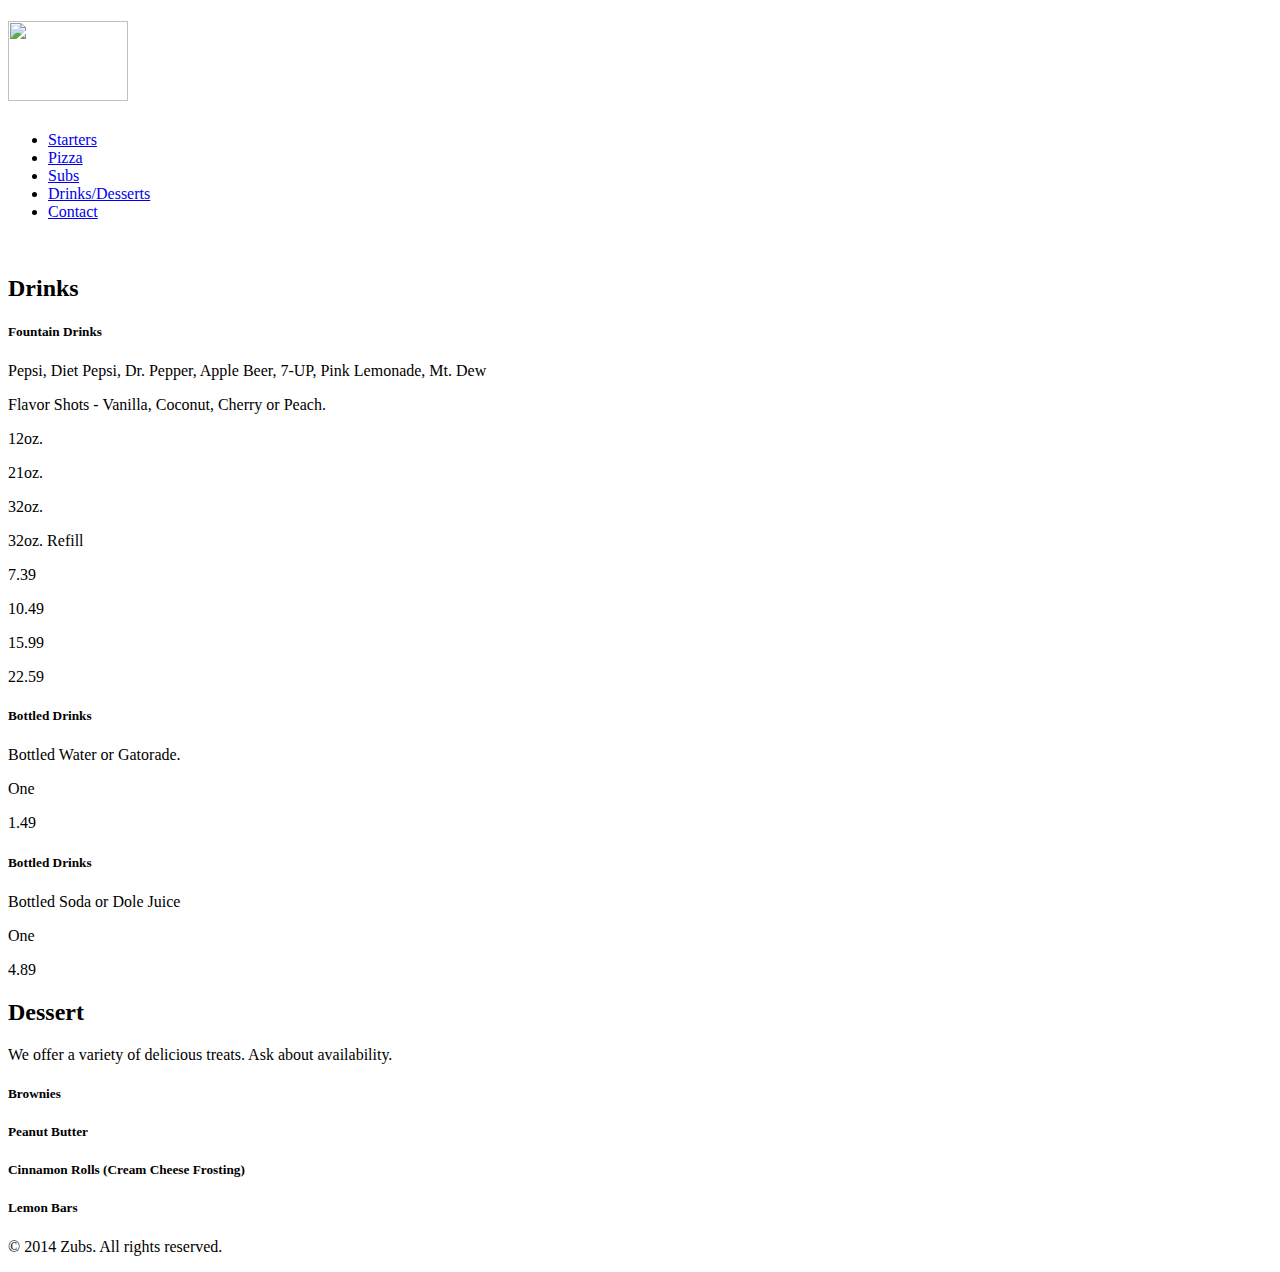
==== dd.html @ 9052222b "dessert and pizza" ====
<!DOCTYPE html PUBLIC "-//W3C//DTD XHTML 1.0 Strict//EN" "http://www.w3.org/TR/xhtml1/DTD/xhtml1-strict.dtd">

<html xmlns="http://www.w3.org/1999/xhtml">
<head>
<meta http-equiv="Content-Type" content="text/html; charset=utf-8" />
<title>Zubs</title>
<meta name="keywords" content="" />
<meta name="description" content="" />
<link href="http://fonts.googleapis.com/css?family=Source+Sans+Pro:200,300,400,600,700,900" rel="stylesheet" />
<link href="default.css" rel="stylesheet" type="text/css" media="all" />
<link href="fonts.css" rel="stylesheet" type="text/css" media="all" />


</head>
<body>
<div id="header-wrapper-dd">
	<div id="header" class="container">
		<div id="logo">
			<h1><a href="index.html"><img src="images/zubslogo4.png" width="120" height="80" alt="" /></a></h1>
		</div>
		<div id="menu">
			<ul>
				<li><a href="starters.html" accesskey="1" title="">Starters</a></li>
				<li><a href="pizza.html" accesskey="2" title="">Pizza</a></li>
				<li><a href="subs.html" accesskey="3" title="">Subs</a></li>
				<li><a href="dd.html" accesskey="3" title="">Drinks/Desserts</a></li>
				<li><a href="contact.html" accesskey="4" title="">Contact</a></li>
			</ul>
		</div>
	</div>
	<div id="banner" class="container"><span></br>
		 </span></div>
</div>
<div id="wrapper">
	<div class= "pizzapage">
		<div class="title">
			<h2 class="pizzatitle">Drinks</h2>
			<!-- <span>Text Here</span> </div> -->

		</div>
		<div id="page3" class="container">
			<div class="menu1">
				<h5>Fountain Drinks</h5>
				<p class="pizzatext">Pepsi, Diet Pepsi, Dr. Pepper, Apple Beer, 7-UP, Pink Lemonade, Mt. Dew</p>
				<p class="pizzatext">Flavor Shots - Vanilla, Coconut, Cherry or Peach.</p>
				<div class="size">
				<p class="bbsize">12oz.</p> <p class="pizzasize">21oz.</p> <p class="pizzasize">32oz.</p> <p class="pizzasize">32oz. Refill</p>
				</div>
				<div class="price">
				<p class="bbprice1">7.39</p> <p class="bbprice">10.49</p> <p class="bbprice">15.99</p> <p class="bbprice">22.59</p>
				</div>
			</div>

			<div class="menu2">
				<h5>Bottled Drinks</h5>
				<p class="ddtext">Bottled Water or Gatorade.</p>
				<div class="ssize">
				<p class="subssize">One</p>
				</div>
				<div class="sprice">
				<p class="pizzaprice">1.49</p>
				</div>
				<!-- <div class="ssize">
				<p class="subssize">Full</p>
				</div>
				<div class="sprice">
				<p class="pizzaprice">9.99</p>
				</div> -->
			</div>

			<div class="menu1">
				<h5>Bottled Drinks</h5>
				<p class="ddtext">Bottled Soda or Dole Juice</p>
				<div class="ssize">
				<p class="subssize">One</p>
				</div>
				<div class="sprice">
				<p class="pizzaprice">4.89</p>
				</div>
				<!-- <div class="ssize">
				<p class="subssize">Full</p>
				</div>
				<div class="sprice">
				<p class="pizzaprice">8.89</p> -->
				</div>
			</div>
		</div>

	</div>
</div>

<div id="wrapper2">	
	<div id="welcome" class="container">
	</div>
<div>


<div id="wrapper" class="tradtional">
	<div class= "pizzapage2">
		<div class="title">
			<h2 class="pizzatitle">Dessert</h2>
			<span>We offer a variety of delicious treats. Ask about availability.</span> </div>

		</div>
		<div id="page3" class="container">
		
			<div class="menu1">
				<h5 class="hfivedd">Brownies</h5>
				<!-- <p class="ddtext">Description Here</p>
				<div class="ssize">
				<p class="subssize">One</p>
				</div>
				<div class="sprice">
				<p class="pizzaprice">4.89</p>
				</div>
				<div class="ssize">
				<p class="subssize">More</p>
				</div>
				<div class="sprice">
				<p class="pizzaprice">8.89</p>
				</div> -->

			</div>

			<div class="menu2">
				<h5 class="hfivedd">Peanut Butter</h5>
			<!-- 	<p class="ddtext">Description Here</p>
				<div class="ssize">
				<p class="subssize">One</p>
				</div>
				<div class="sprice">
				<p class="pizzaprice">5.99</p>
				</div>
				<div class="ssize">
				<p class="subssize">More</p>
				</div>
				<div class="sprice">
				<p class="pizzaprice">9.99</p>
				</div> -->
			</div>

			<div class="menu1">
				<h5 class="hfivedd">Cinnamon Rolls (Cream Cheese Frosting)</h5>
				<!-- <p class="ddtext">Description Here</p>
				<div class="ssize">
				<p class="subssize">One</p>
				</div>
				<div class="sprice">
				<p class="pizzaprice">4.89</p>
				</div>
				<div class="ssize">
				<p class="subssize">More</p>
				</div>
				<div class="sprice">
				<p class="pizzaprice">8.89</p>
				</div> -->

			</div>

				<div class="menu2">
				<h5 class="hfivedd">Lemon Bars</h5>
			<!-- 	<p class="ddtext">Description Here</p>
				<div class="ssize">
				<p class="subssize">One</p>
				</div>
				<div class="sprice">
				<p class="pizzaprice">5.99</p>
				</div>
				<div class="ssize">
				<p class="subssize">More</p>
				</div>
				<div class="sprice">
				<p class="pizzaprice">9.99</p>
				</div> -->
			</div>

			
		


		</div>

	</div>
</div>

<footer>
	<p class = "copyright">&copy; 2014 Zubs. All rights reserved.</p>
</footer>
</body>
</html>
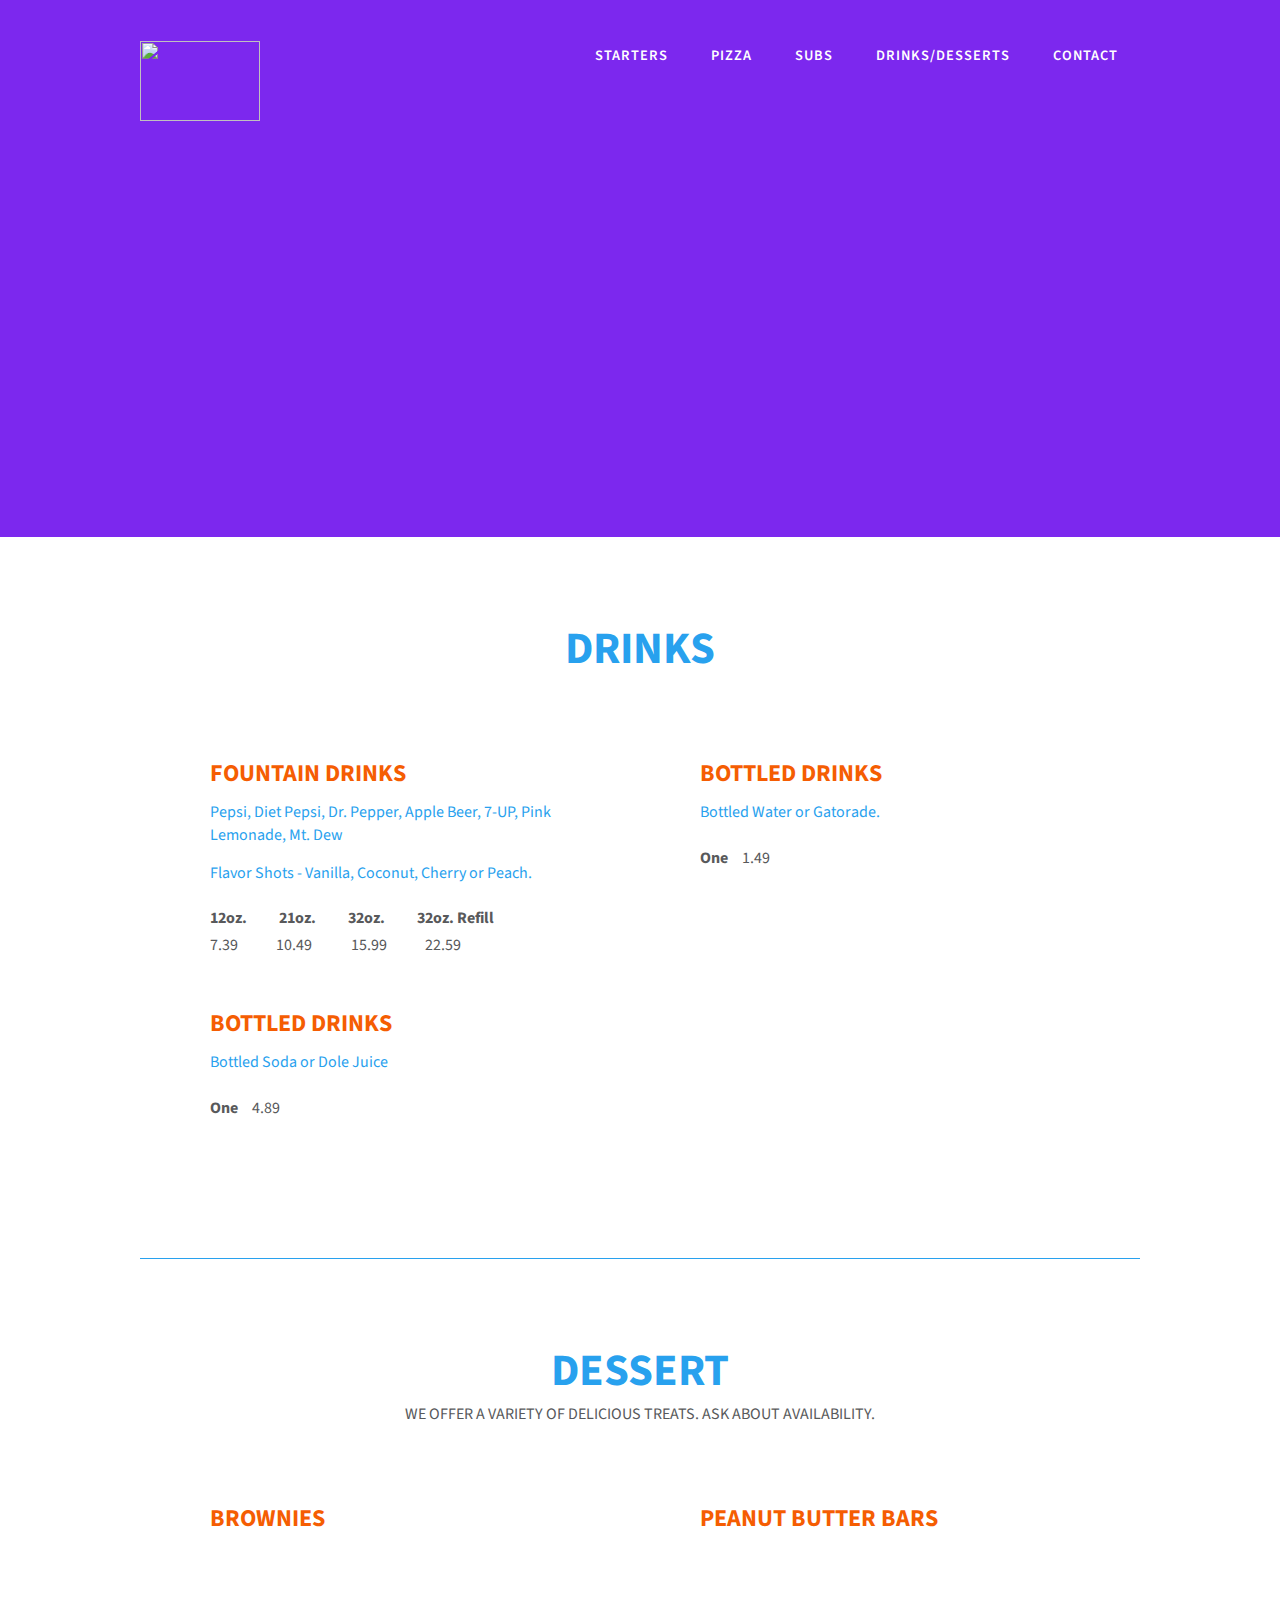
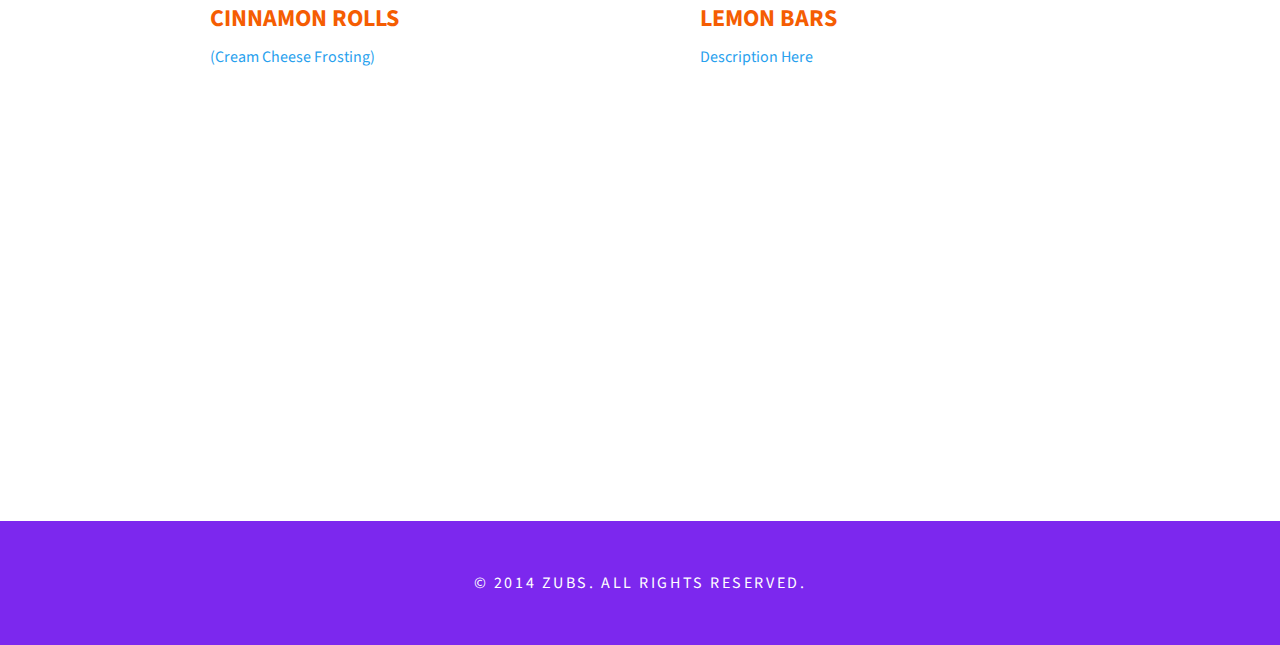
==== commit 56c9e774: "dd changes" ====
--- a/dd.html
+++ b/dd.html
@@ -35,7 +35,7 @@
 	<div class= "pizzapage">
 		<div class="title">
 			<h2 class="pizzatitle">Drinks</h2>
-			<!-- <span>Text Here</span> </div> -->
+			<span></span> </div>
 
 		</div>
 		<div id="page3" class="container">
@@ -68,7 +68,7 @@
 				</div> -->
 			</div>
 
-			<div class="menu1">
+			<div class="menu12">
 				<h5>Bottled Drinks</h5>
 				<p class="ddtext">Bottled Soda or Dole Juice</p>
 				<div class="ssize">
@@ -123,7 +123,7 @@
 			</div>
 
 			<div class="menu2">
-				<h5 class="hfivedd">Peanut Butter</h5>
+				<h5 class="hfivedd">Peanut Butter Bars</h5>
 			<!-- 	<p class="ddtext">Description Here</p>
 				<div class="ssize">
 				<p class="subssize">One</p>
@@ -140,9 +140,9 @@
 			</div>
 
 			<div class="menu1">
-				<h5 class="hfivedd">Cinnamon Rolls (Cream Cheese Frosting)</h5>
-				<!-- <p class="ddtext">Description Here</p>
-				<div class="ssize">
+				<h5 class="hfivedd">Cinnamon Rolls</h5>
+				<p class="ddtext">(Cream Cheese Frosting)</p>
+			<!-- 	<div class="ssize">
 				<p class="subssize">One</p>
 				</div>
 				<div class="sprice">
@@ -159,8 +159,8 @@
 
 				<div class="menu2">
 				<h5 class="hfivedd">Lemon Bars</h5>
-			<!-- 	<p class="ddtext">Description Here</p>
-				<div class="ssize">
+				<p class="ddtext">Description Here</p>
+			<!-- 	<div class="ssize">
 				<p class="subssize">One</p>
 				</div>
 				<div class="sprice">
@@ -172,6 +172,10 @@
 				<div class="sprice">
 				<p class="pizzaprice">9.99</p>
 				</div> -->
+			</div>
+
+			<div class="space">
+
 			</div>
 
 			
--- a/default.css
+++ b/default.css
@@ -0,0 +1,1042 @@
+/*
+*{
+	outline:1px solid red;
+}*/
+
+html, body {
+	height: 100%;
+}
+
+body {
+	margin: 0px;
+	padding: 0px;
+	background: #7c28ee;
+	font-family: 'Source Sans Pro', sans-serif;
+	font-size: 1em;
+	font-weight: 400;
+	color: #58595b;
+}
+
+h1, h2, h3, {
+	margin: 0;
+	padding: 0;
+}
+
+.container, span
+{
+	font-weight:400;
+	color: #58595b;
+
+
+}
+
+
+.belowtitle
+{
+	font-size: .645em;
+	height: 20px;
+	position: relative;
+	top: -6px;
+
+}
+
+.style2, p {
+	margin-top: 5%;
+}
+
+.pizzatitle {
+	color: #28a1ee;
+
+}
+
+.substitle {
+	color: #00cb84;
+
+}
+
+
+h5 {
+	float: left;
+	font-size: 1.5em;
+	text-transform: uppercase;
+	color: #f55d02;
+	font-family: 'Source Sans Pro', sans-serif;
+	font-weight: 700;
+	margin: 0;
+	padding: 0;
+
+
+}
+
+
+
+.menu1{
+	width: 37%;
+	float: left;
+	margin-left: 7%;
+}
+
+.menu12{
+	width: 37%;
+	float: left;
+	margin-left: -86%;
+	margin-top: 25%;
+
+}
+
+
+.menu2{
+	width: 37%;
+	float: left;
+	margin-left: 12%;
+	margin-bottom: 6.5%;
+
+}
+
+.menu3{
+	width: 37%;
+	float: left;
+	margin-left: 12%;
+	margin-top: 3.1%;
+	margin-bottom: 0%;
+
+}
+
+.hfivesubs{
+
+	color: #7c28ee ;
+}
+
+.hfivecont{
+
+	color: #28a1ee ;
+}
+
+
+
+
+.pizzatext {
+	position: relative;
+	top: 10px;
+	clear: both;
+	line-height: 1.4em;
+	color: #28a1ee;
+}
+
+.substext {
+	position: relative;
+	top: 10px;
+	clear: both;
+	line-height: 1.4em;
+	color: #00cb84;
+}
+
+.contacttext {
+	position: relative;
+	top: 10px;
+	clear: both;
+	line-height: 1.4em;
+	color: #58595b;
+}
+
+.text {
+	position: relative;
+	top: 10px;
+	clear: both;
+	line-height: 1.4em;
+	color: #00cb84;
+}
+
+.ddtext {
+	position: relative;
+	top: 10px;
+	clear: both;
+	line-height: 1.4em;
+	color: #28a1ee;
+}
+
+
+.buildtext {
+	position: relative;
+	left: 10.5%;
+	top: 10px;
+	clear: both;
+	line-height: 1.4em;
+	color: #28a1ee;
+
+}
+
+.pizzasize {
+	float:left;
+	margin-left: 2em;
+	font-weight: 700;
+
+}
+
+.pizzasize2 {
+	float:left;
+	margin-left: 0em;
+	font-weight: 700;
+
+}
+
+.bbsize {
+	float:left;
+	margin-left: 0em;
+	font-weight: 700;
+
+}
+
+.subssize {
+	float:left;
+	margin-left: 2em;
+	font-weight: 700;
+
+}
+
+.subssize2 {
+	float:left;
+	margin-left: 2em;
+	font-weight: 700;
+	margin-top: -1em;
+
+}
+
+
+
+.pizzaprice {
+	float: left;
+	margin-left: 1.4em;
+
+}
+
+.pizzaprice2 {
+	float: left;
+	margin-left: 1.4em;
+	margin-top: -1em;
+
+}
+
+.starterprice {
+	float: left;
+	margin-left: 2em;
+
+}
+
+.starterprice2 {
+	float: left;
+	margin-left: 0em;
+
+}
+
+
+.bbprice {
+	float: left;
+	margin-left: 2.4em;
+
+}
+
+.bbprice1 {
+	float: left;
+	margin-left: 0em;
+
+}
+.size {
+	display: block;
+	margin-top: 30px;
+
+}
+
+.ssize {
+	display: block;
+	margin-top: 30px;
+	margin-left: -2em;
+
+}
+
+.price {
+	float:left;
+	display: block;
+	margin: 0, 0, 0, 0;
+	margin-top: -18px;
+}
+
+.price2 {
+	float:left;
+	clear: left;
+	display: block;
+	margin-top: -18px;
+
+	
+}
+
+
+.sprice {
+	float:left;
+	display: block;
+	margin-left: -.5em;
+
+
+}
+
+
+
+
+.subhead {
+	color: #f55d02;
+}
+
+h2 {
+	color: #7c28ee;
+	margin: 0;
+
+
+}
+
+h2, ul
+{
+	margin-top: 0px;
+}
+
+p, ol, ul
+{
+	margin-top: 0;
+}
+
+ol, ul
+{
+	padding: 0;
+	list-style: none;
+}
+
+p
+{
+	line-height: 180%;
+	font-size: 12pt;
+}
+
+strong
+{
+}
+
+a
+{
+	color: #063882;
+}
+
+a:hover
+{
+	text-decoration: none;
+}
+
+.container
+{
+	overflow: hidden;
+	margin: 0em auto;
+	width: 1000px;
+}
+
+
+.bread {
+	width: 37%;
+	float: left;
+	position: relative;
+	left: 11%;
+	top: 4%;
+
+	
+}
+
+.about {
+	width: 37%;
+	float: left;
+	position: relative;
+	left: 7%;
+	top: 4%;
+
+	
+}
+
+
+.bread2 {
+	width: 37%;
+	float: left;
+	position: relative;
+	left: 15%;
+	top: 10.9%;
+}
+
+.about2 {
+	width: 37%;
+	float: left;
+	position: relative;
+	left: 19%;
+	top: 3.15em;
+}
+
+
+
+
+footer{
+	z-index: 100;
+	letter-spacing: 0.20em;
+	text-align: center;
+	text-transform: uppercase;
+	font-size: 0.80em;
+	color: white;
+	font-family: 'Source Sans Pro', sans-serif;
+	font-weight: 400;
+}
+
+.copyright {
+	overflow: hidden;
+	padding: 3em 0em;
+}
+
+.space {
+	height: 500px;
+
+}
+
+
+
+
+/*********************************************************************************/
+/* Image Style                                                                   */
+/*********************************************************************************/
+
+	.image
+{
+	display: inline-block;
+}
+
+.image img
+{
+	display: block;
+	width: 100%;
+}
+
+.image-full
+{
+	display: block;
+	width: 100%;
+	margin: 0 0 2em 0;
+}
+
+.image-left
+{
+	float: left;
+	margin: 0 2em 2em 0;
+}
+
+.image-centered
+{
+	display: block;
+	margin: 0 0 2em 0;
+}
+
+.image-centered img
+{
+	margin: 0 auto;
+	width: auto;
+}
+
+/*********************************************************************************/
+/* List Styles                                                                   */
+/*********************************************************************************/
+
+	ul.style1
+{
+}
+
+/*********************************************************************************/
+/* Social Icon Styles                                                            */
+/*********************************************************************************/
+
+	ul.contact
+{
+	margin: 0;
+	padding: 2em 0em 0em 0em;
+	list-style: none;
+}
+
+ul.contact li
+{
+	display: inline-block;
+	padding: 0em 0.30em;
+	font-size: 1em;
+}
+
+ul.contact li span
+{
+	display: none;
+	margin: 0;
+	padding: 0;
+}
+
+ul.contact li a
+{
+	color: #FFF;
+}
+
+ul.contact li a:before
+{
+	display: inline-block;
+	background: #3f3f3f;
+	width: 40px;
+	height: 40px;
+	line-height: 40px;
+	border-radius: 20px;
+	text-align: center;
+	color: #FFFFFF;
+}
+
+ul.contact li a.icon-twitter:before
+{
+	background: #2DAAE4;
+}
+
+ul.contact li a.icon-facebook:before
+{
+	background: #39599F;
+}
+
+ul.contact li a.icon-dribbble:before
+{
+	background: #C4376B;
+}
+
+ul.contact li a.icon-tumblr:before
+{
+	background: #31516A;
+}
+
+ul.contact li a.icon-rss:before
+{
+	background: #F2600B;
+}
+
+/*********************************************************************************/
+/* Button Style                                                                  */
+/*********************************************************************************/
+
+	.button
+{
+	display: inline-block;
+	padding: 1em 3em 1em 2em;
+	letter-spacing: 0.20em;
+	text-decoration: none;
+	text-transform: uppercase;
+	font-weight: 400;
+	font-size: 0.90em;
+	color: #FFF;
+}
+
+.button:before
+{
+	display: inline-block;
+	background: #FFC31F;
+	margin-right: 1em;
+	width: 40px;
+	height: 40px;
+	line-height: 40px;
+	border-radius: 20px;
+	text-align: center;
+	color: #272925;
+}
+
+/*********************************************************************************/
+/* 4-column                                                                      */
+/*********************************************************************************/
+
+	.box1,  .box2,  .box3,  .box4
+{
+	width: 235px;
+}
+ .box1,  .box2,  .box3, {
+ float: left;
+ margin-right: 20px;
+}
+
+.box4
+{
+	float: right;
+}
+
+/*********************************************************************************/
+/* 3-column                                                                      */
+/*********************************************************************************/
+
+	.boxA,  .boxB,  .boxC
+{
+	width: 300px;
+}
+
+	.boxD
+{
+	width: 650px;
+	padding: 0em 0em;
+	margin: 0px;
+	
+}
+
+.boxA,  .boxB
+{
+	float: left;
+	margin-right: 50px;
+}
+
+.boxC
+{
+	float: right;
+}
+
+
+
+
+/*********************************************************************************/
+/* 2-column                                                                      */
+/*********************************************************************************/
+
+	.tbox1,  .tbox2
+{
+	width: 575px;
+}
+
+.tbox1
+{
+	float: left;
+}
+
+.tbox2
+{
+	float: right;
+}
+
+#wrapper
+{
+	background: #FFF;
+}
+
+
+#wrapper2 {
+	background: #FFF;
+	height: 740px;
+
+}
+
+
+
+#wrapper, .traditional {
+	position: relative;
+
+
+}
+
+
+/*********************************************************************************/
+/* Header                                                                        */
+/*********************************************************************************/
+
+#header-wrapper
+{
+	background: url(images/steaknstuff1.jpg) no-repeat center;
+	background-size: cover;
+	border-top: 0px solid #ffe400;
+}
+
+#header-wrapper-pizza
+{
+	background: url(images/greekpizza1.jpg) no-repeat center;
+	background-size: cover;
+	border-top: 0px solid #ffe400;
+}
+
+#header-wrapper-subs
+{
+	background: url(images/clubsub1.jpg) no-repeat center;
+	background-size: cover;
+	border-top: 0px solid #ffe400;
+}
+
+
+#header-wrapper-dd
+{
+	background: url(images/dd1.jpg) no-repeat center;
+	background-size: cover;
+	border-top: 0px solid #ffe400;
+}
+
+#header-wrapper-contact
+{
+	background: url(images/contact1.jpg) no-repeat center;
+	background-size: cover;
+	border-top: 0px solid #ffe400;
+}
+
+#header-wrapper-starters
+{
+	background: url(images/starters1.jpg) no-repeat center;
+	background-size: cover;
+	border-top: 0px solid #ffe400;
+}
+
+#header
+{
+	position: relative;
+	padding: 5em 0em;
+}
+
+
+#feature
+{
+	position: relative;
+	
+
+}
+
+/*********************************************************************************/
+/* Logo                                                                          */
+/*********************************************************************************/
+
+	#logo
+{
+}
+
+#logo h1
+{
+	position: absolute;
+	top: 20px;
+	left: 0;
+	
+}
+
+
+/*********************************************************************************/
+/* Menu                                                                          */
+/*********************************************************************************/
+
+	#menu
+{
+	position: absolute;
+	top: 2.8em;
+	right: 0;
+}
+
+#menu ul
+{
+	display: inline-block;
+}
+
+#menu li
+{
+	display: block;
+	float: left;
+	text-align: center;
+}
+
+#menu li a, #menu li span
+{
+	padding: 1em 1.5em;
+	letter-spacing: 1px;
+	text-decoration: none;
+	text-transform: uppercase;
+	font-size: 0.90em;
+	font-weight: 600;
+	color: #FFF;
+}
+
+#menu li:hover a, #menu li.active a, #menu li.active span
+{
+	color: #28a1ee;
+	
+}
+
+#menu .current_page_item a
+{
+}
+
+#menu .icon
+{
+}
+
+/*********************************************************************************/
+/* Banner                                                                        */
+/*********************************************************************************/
+
+	#banner
+{
+	padding: 10em 0em;
+}
+
+#banner span
+{
+	display: block;
+	text-transform: uppercase;
+	text-align: center;
+	font-weight: 700;
+	font-size: 2.5em;
+	color: #FFF;
+	text-shadow: 1px 2px 10px #000000;
+}
+
+#feature
+{
+	position: relative;
+	padding: 0em 0em;
+}
+
+#feature span
+{	
+	text-transform: uppercase;
+	font-weight: 700;
+	font-size: 2.5em;
+	color: #FFF;
+	text-shadow: 1px 2px 10px #000000;
+}
+
+#feature-wrapper
+{
+	background: url(images/feature.jpg) no-repeat center;
+	background-size: cover;
+	border-top: 0px solid #ffe400;
+	padding: 10em 0em 10em 0em;
+	
+}
+
+
+/*********************************************************************************/
+/* Page                                                                          */
+/*********************************************************************************/
+
+	#page
+	{
+		padding-bottom: 3em;
+
+	}
+
+	#page3
+	{
+		padding-bottom: 7.5em;
+
+	}
+	
+	#page h2
+	{
+		
+		text-transform: uppercase;
+		font-size: 1.5em;
+	}
+
+/*********************************************************************************/
+/* Content                                                                       */
+/*********************************************************************************/
+
+	#content
+{
+}
+
+/*********************************************************************************/
+/* Sidebar                                                                       */
+/*********************************************************************************/
+
+	#sidebar
+{
+}
+
+/*********************************************************************************/
+/* Footer                                                                        */
+/*********************************************************************************/
+
+	#footer
+{
+}
+
+/*********************************************************************************/
+/* Copyright                                                                     */
+/*********************************************************************************/
+
+	#copyright
+{
+	overflow: hidden;
+	padding: 5em 0em;
+}
+
+
+/*********************************************************************************/
+/* Heading Titles                                                                */
+/*********************************************************************************/
+
+	.title {
+
+	margin-bottom: 2em;
+	text-transform: uppercase;
+}
+
+.title h2
+{
+	font-size: 2.8em;
+	font-weight: 700;
+}
+
+.title .byline
+{
+	font-size: 1.1em;
+	color: #6F6F6F;
+}
+
+/*********************************************************************************/
+/* Staff                                                                         */
+/*********************************************************************************/
+
+	#staff
+{
+	padding: 5em 0em 2.7em 0em;
+	text-align: center;
+}
+
+	.pizzapage
+{
+	padding: 5em 0em 2.7em 0em;
+	text-align: center;
+}
+
+	.pizzapage2
+{
+	padding: 0em 0em 2.7em 0em;
+	text-align: center;
+}
+
+/*********************************************************************************/
+/* Welcome                                                                       */
+/*********************************************************************************/
+
+#welcome
+{
+	padding: 5em 0em 0em 0em;
+	border-top: 1px solid #28a1ee;
+	text-align: center;
+}
+
+ul.style3
+{
+	margin: 0;
+	padding: 0;
+	overflow: hidden;
+	list-style: none;
+	color: #6c6c6c
+}
+
+ul.style3 li
+{
+	padding: 1.6em 0em 0em 0em;
+	margin: 0 0 1em 0;
+}
+
+ul.style3 p
+{
+	margin: 0;
+}
+
+ul.style3 a
+{
+	display: block;
+	text-decoration: none;
+	color: #2D2D2D;
+}
+
+ul.style3 a:hover
+{
+	text-decoration: underline;
+}
+
+ul.style3 h3
+{
+	padding: 1em 0em 5px 0em;
+	text-transform: uppercase;
+	font-size: 1em;
+	font-weight: 300;
+}
+
+ul.style3 .first
+{
+	padding-top: 0;
+	background: none;
+}
+
+ul.style3 .date
+{
+	float: left;
+	position: relative;
+	width: 80px;
+	height: 70px;
+	margin: 0.5em 1.5em 0em 0.5em;
+	padding: 20px 0em 0em 0em;
+	background: #262626;
+	border-radius: 5px;
+	box-shadow: 0px 0px 0px 5px rgba(255,255,255,0.1);
+	line-height: normal;
+	text-align: center;
+	text-transform: uppercase;
+	text-shadow: 0px 1px 0px rgba(0,0,0,.2);
+	font-size: 1em;
+	font-weight: 400;
+	color: #FFF;
+}
+
+ul.style3 .date:after
+{
+	content: '';
+	display: block;
+	position: absolute;
+	left: 0;
+	top: 0;
+	width: 100%;
+	height: 100%;
+	border-radius: 6px;
+}
+
+ul.style3 .date b
+{
+	margin: 0;
+	padding: 0;
+	display: block;
+	margin-top: -5px;
+	font-size: 1.8em;
+	font-weight: 700;
+	color: #FFFFFF;
+}
+
+ul.style3 .date a
+{
+	color: #FFFFFF !important;
+}
+
+ul.style3 .date a:hover
+{
+	text-decoration: none;
+}
+
+ul.style4
+{
+	margin: 0px;
+	padding: 0px;
+	list-style: none;
+}
+
+ul.style4 li
+{
+	border-top: 1px solid rgba(0,0,0,0.1);
+	line-height: 3em;
+}
+
+ul.style4 a
+{
+	color: #2D2D2D;
+}
+
+ul.style4 .first
+{
+	padding-top: 0px;
+	border-top: none;
+}
